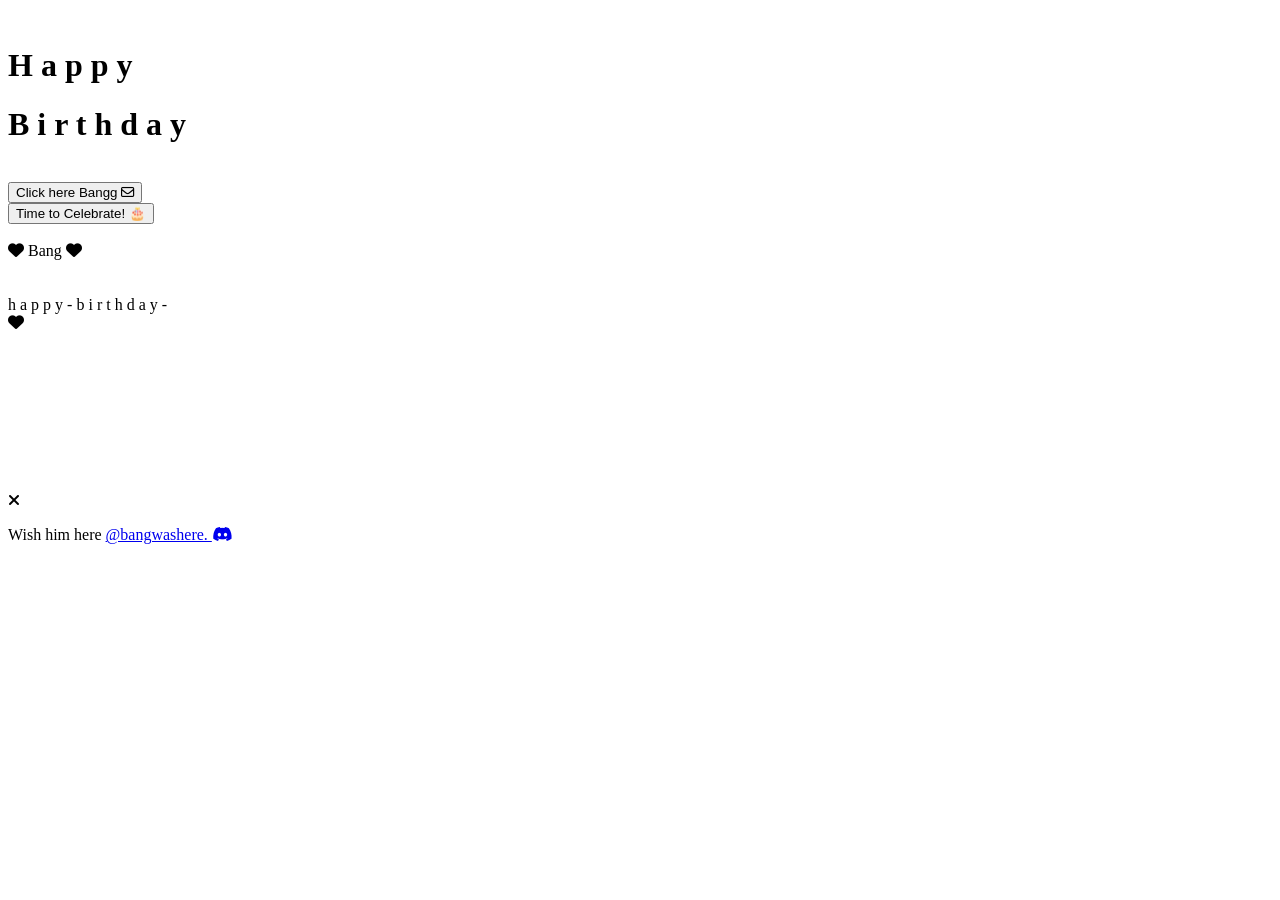
==== index.html @ 6a977512 "Add files via upload" ====
<!DOCTYPE html>
<html lang="en">
<head>
    <meta charset="UTF-8">
    <meta name="viewport" content="width=device-width, initial-scale=1.0">
    <meta name="title" content="Happy Birthday Website 2.0 | Aoudumber Bade">
    <meta name="github" content="https://github.com/Aoudumber-Bade">
    <title>Happy Birthday Bangg</title>
    <link rel="stylesheet" href="style.css">
    <link rel="stylesheet" href="https://cdnjs.cloudflare.com/ajax/libs/font-awesome/6.5.1/css/all.min.css" integrity="sha512-DTOQO9RWCH3ppGqcWaEA1BIZOC6xxalwEsw9c2QQeAIftl+Vegovlnee1c9QX4TctnWMn13TZye+giMm8e2LwA==" crossorigin="anonymous" referrerpolicy="no-referrer" />
    <script src="https://code.jquery.com/jquery-3.7.1.min.js" integrity="sha256-/JqT3SQfawRcv/BIHPThkBvs0OEvtFFmqPF/lYI/Cxo=" crossorigin="anonymous"></script>


  <script type="text/javascript">
// <![CDATA[
var colours=new Array('#f00', '#f06', '#f0f', '#f6f', '#f39', '#f9c'); // colours of the hearts
var minisize=16; // smallest size of hearts in pixels
var maxisize=28; // biggest size of hearts in pixels
var hearts=66; // maximum number of hearts on screen
var over_or_under="over"; // set to "over" for hearts to always be on top, or "under" to allow them to float behind other objects

/*****************************
*JavaScript Love Heart Cursor*
*  (c)2013+ mf2fm web-design *
*   http://www.mf2fm.com/rv  *
*  DON'T EDIT BELOW THIS BOX *
*****************************/
var x=ox=400;
var y=oy=300;
var swide=800;
var shigh=600;
var sleft=sdown=0;
var herz=new Array();
var herzx=new Array();
var herzy=new Array();
var herzs=new Array();
var kiss=false;

if (typeof('addRVLoadEvent')!='function') function addRVLoadEvent(funky) {
  var oldonload=window.onload;
  if (typeof(oldonload)!='function') window.onload=funky;
  else window.onload=function() {
    if (oldonload) oldonload();
    funky();
  }
}

addRVLoadEvent(mwah);

function mwah() { if (document.getElementById) {
  var i, heart;
  for (i=0; i<hearts; i++) {
    heart=createDiv("auto", "auto");
    heart.style.visibility="hidden";
	heart.style.zIndex=(over_or_under=="over")?"1001":"0";
    heart.style.color=colours[i%colours.length];
	heart.style.pointerEvents="none";
    if (navigator.appName=="Microsoft Internet Explorer") heart.style.filter="alpha(opacity=75)";
    else heart.style.opacity=0.75;
    heart.appendChild(document.createTextNode(String.fromCharCode(9829)));
    document.body.appendChild(heart);
    herz[i]=heart;
	herzy[i]=false;
  }
  set_scroll();
  set_width();
  herzle();
}}

function herzle() {
  var c;
  if (Math.abs(x-ox)>1 || Math.abs(y-oy)>1) {
    ox=x;
    oy=y;
    for (c=0; c<hearts; c++) if (herzy[c]===false) {
	  herz[c].firstChild.nodeValue=String.fromCharCode(9829);
      herz[c].style.left=(herzx[c]=x-minisize/2)+"px";
      herz[c].style.top=(herzy[c]=y-minisize)+"px";
      herz[c].style.fontSize=minisize+"px";
	  herz[c].style.fontWeight='normal';
      herz[c].style.visibility='visible';
      herzs[c]=minisize;
      break;
    }
  }
  for (c=0; c<hearts; c++) if (herzy[c]!==false) blow_me_a_kiss(c);
  setTimeout("herzle()", 40);
}

document.onmousedown=pucker;
document.onmouseup=function(){clearTimeout(kiss);};

function pucker() {
  ox=-1;
  oy=-1;
  kiss=setTimeout('pucker()', 100);
}

function blow_me_a_kiss(i) {
  herzy[i]-=herzs[i]/minisize+i%2;
  herzx[i]+=(i%5-2)/5;
  if (herzy[i]<sdown-herzs[i] || herzx[i]<sleft-herzs[i] || herzx[i]>sleft+swide-herzs[i]) {
    herz[i].style.visibility="hidden";
    herzy[i]=false;
  }
  else if (herzs[i]>minisize+2 && Math.random()<.5/hearts) break_my_heart(i);
  else {
    if (Math.random()<maxisize/herzy[i] && herzs[i]<maxisize) herz[i].style.fontSize=(++herzs[i])+"px";
    herz[i].style.top=herzy[i]+"px";
    herz[i].style.left=herzx[i]+"px";
  }
}

function break_my_heart(i) {
  var t;
  herz[i].firstChild.nodeValue=String.fromCharCode(9676);
  herz[i].style.fontWeight='bold';
  herzy[i]=false;
  for (t=herzs[i]; t<=maxisize; t++) setTimeout('herz['+i+'].style.fontSize="'+t+'px"', 60*(t-herzs[i]));
  setTimeout('herz['+i+'].style.visibility="hidden";', 60*(t-herzs[i]));
}

document.onmousemove=mouse;
function mouse(e) {
  if (e) {
    y=e.pageY;
    x=e.pageX;
  }
  else {
    set_scroll();
    y=event.y+sdown;
    x=event.x+sleft;
  }
}

window.onresize=set_width;
function set_width() {
  var sw_min=999999;
  var sh_min=999999;
  if (document.documentElement && document.documentElement.clientWidth) {
    if (document.documentElement.clientWidth>0) sw_min=document.documentElement.clientWidth;
    if (document.documentElement.clientHeight>0) sh_min=document.documentElement.clientHeight;
  }
  if (typeof(self.innerWidth)=='number' && self.innerWidth) {
    if (self.innerWidth>0 && self.innerWidth<sw_min) sw_min=self.innerWidth;
    if (self.innerHeight>0 && self.innerHeight<sh_min) sh_min=self.innerHeight;
  }
  if (document.body.clientWidth) {
    if (document.body.clientWidth>0 && document.body.clientWidth<sw_min) sw_min=document.body.clientWidth;
    if (document.body.clientHeight>0 && document.body.clientHeight<sh_min) sh_min=document.body.clientHeight;
  }
  if (sw_min==999999 || sh_min==999999) {
    sw_min=800;
    sh_min=600;
  }
  swide=sw_min;
  shigh=sh_min;
}

window.onscroll=set_scroll;
function set_scroll() {
  if (typeof(self.pageYOffset)=='number') {
    sdown=self.pageYOffset;
    sleft=self.pageXOffset;
  }
  else if (document.body && (document.body.scrollTop || document.body.scrollLeft)) {
    sdown=document.body.scrollTop;
    sleft=document.body.scrollLeft;
  }
  else if (document.documentElement && (document.documentElement.scrollTop || document.documentElement.scrollLeft)) {
    sleft=document.documentElement.scrollLeft;
    sdown=document.documentElement.scrollTop;
  }
  else {
    sdown=0;
    sleft=0;
  }
}

function createDiv(height, width) {
  var div=document.createElement("div");
  div.style.position="absolute";
  div.style.height=height;
  div.style.width=width;
  div.style.overflow="hidden";
  div.style.backgroundColor="transparent";
  return (div);
}
// ]]>
</script>

</head>
<body>
    <div id="wrapper">
        <div class="flag__birthday">
            <img src="./Images/1.png" alt="" width="350" class="flag__left">
            <img src="./Images/1.png" alt="" width="350" class="flag__right">
        </div>
        <div class="content">
            <div class="left">
                <div class="title">
                    <h1 class="happy">
                        <span style="--t: 4s;">H</span>
                        <span style="--t: 4.2s;">a</span>
                        <span style="--t: 4.4s;">p</span>
                        <span style="--t: 4.6s;">p</span>
                        <span style="--t: 4.8s;">y</span>
                    </h1>
                    <h1 class="birthday">
                        <span style="--t: 5s;">B</span>
                        <span style="--t: 5.2s;">i</span>
                        <span style="--t: 5.4s;">r</span>
                        <span style="--t: 5.6s;">t</span>
                        <span style="--t: 5.8s;">h</span>
                        <span style="--t: 6s;">d</span>
                        <span style="--t: 6.2s;">a</span>
                        <span style="--t: 6.4s;">y</span>
                    </h1>
                    <div class="hat">
                        <img src="./Images/hat.png" alt="" width="130">
                    </div>
                </div>
                <div class="date__of__birth">
                    <span></span>
                </div>
                <div class="btn">
                    <button id="btn__letter">
                        Click here Bangg
                        <i class="fa-regular fa-envelope"></i>
                    </button>
                </div>
                <div class="btn btn__celebrate__wrap">
                    <button id="btn__celebrate" onclick="window.location.href='cake.html'">
                        Time to Celebrate! 🎂
                    </button>
                </div>
            </div>
            <div class="right">
                <div class="box__account">
                    <div class="image">
                        <img src="./Images/r5.png" alt="">
                    </div>
                    <div class="name">
                        <i class="fa-solid fa-heart"></i>
                        <span>Bang</span>
                        <i class="fa-solid fa-heart"></i>
                    </div>
                    <div class="balloon_one">
                        <img width="100px" src="./Images/balloon1.png" alt="">
                    </div>
                    <div class="balloon_two">
                        <img width="100px" src="./Images/balloon2.png" alt="">
                    </div>
                </div>
                <div class="cricle">
                    <div class="text__cricle">
                        <span style="--i: 1;">h</span>
                        <span style="--i: 2;">a</span>
                        <span style="--i: 3;">p</span>
                        <span style="--i: 4;">p</span>
                        <span style="--i: 5;">y</span>
                        <span style="--i: 6;">-</span>
                        <span style="--i: 7;">b</span>
                        <span style="--i: 8;">i</span>
                        <span style="--i: 9;">r</span>
                        <span style="--i: 10;">t</span>
                        <span style="--i: 11;">h</span>
                        <span style="--i: 12;">d</span>
                        <span style="--i: 13;">a</span>
                        <span style="--i: 14;">y</span>
                        <span style="--i: 15;">-</span>
                    </div>
                    <i class="fa-solid fa-heart"></i>
                </div>
            </div>
        </div>
        <div class="decorate_star star1" style="--t: 15s;"></div>
        <div class="decorate_star star2" style="--t: 15.2s;"></div>
        <div class="decorate_star star3" style="--t: 15.4s;"></div>
        <div class="decorate_star star4" style="--t: 15.6s;"></div>
        <div class="decorate_star star5" style="--t: 15.8s;"></div>
        <div class="decorate_flower--one" style="--t: 15s;">
            <img width="20" src="./Images/decorate_flower.png" alt="">
        </div>
        <div class="decorate_flower--two" style="--t: 15.3s;">
            <img width="20" src="./Images/decorate_flower.png" alt="">
        </div>
        <div class="decorate_flower--three" style="--t: 15.6s;">
            <img width="20" src="./Images/decorate_flower.png" alt="">
        </div>
        <div class="decorate_bottom">
            <img src="./Images/decorate.png" alt="" width="100">
        </div>
        <div class="smiley__icon">
            <img src="./Images/smiley_icon.png" alt="" width="100">
        </div>

        

        <div class="box__letter">
            <div class="letter__border">
                <div class="letter">
                    <div class="title__letter">
                    </div>
                    <div class="content__letter">
                        <div class="left">
                            <img id="heart__letter" src="https://media0.giphy.com/media/c76IJLufpNwSULPk77/giphy.gif?cid=6c09b9520b6r8dl33gldedv9nostgc7fcq2xj493ucpsh71p&ep=v1_internal_gif_by_id&rid=giphy.gif&ct=g" alt="">
                            <img class="heart heart_1" style="--t: 0.2s" width="20" src="./Images/heart.png" alt="">
                            <img class="heart heart_2" style="--t: 0.4s" width="20" src="./Images/heart.png" alt="">
                            <img class="heart heart_3" style="--t: 0.6s" width="20" src="./Images/heart.png" alt="">
                            <img class="heart heart_4" style="--t: 0.8s" width="20" src="./Images/heart.png" alt="">
                        </div>
                        <div class="right">
                            <div class="love__img">
                                <img src="">
                            </div>
                            <div class="text__letter">
                                 <p></p>
                            </div>
                            <img id="mewmew" width="80" src="./Images/mewmew.gif" alt="">
                        </div>
                    </div>
                </div>
                <div class="close">
                    <i class="fa-solid fa-xmark"></i>
                </div>
            </div>
        </div>
    </div>

    <div id="copy">
		<p class="text-center text-white text-sm">Wish him here <a
			href="https://www.instagram.com/no_one5181?igsh=MXVubmMybzZremQ3Nw==">@bangwashere.
			<i class="fab fa-discord"></i></a></p>
	  </div>

  <script src="ppscript.js"></script>
</body>
<script>
    let datetxt = "28th June";
    let datatxtletter = "You are a very special boy. Today, I wish you all the best, lots of health, and lots of joy. I always hope we will celebrate many more birthdays like this together. Happy birthday to you.💕";
    let titleLetter = "To you";
    let charArrDate = datetxt.split('');
    let charArrDateLetter = datatxtletter.split('');
    let charArrTitle = titleLetter.split('');
    let currentIndex = 0;
    let currentIndexLetter = 0;
    let currentIndexTitle = 0;
    let date__of__birth = document.querySelector(".date__of__birth span");
    let text__letter = document.querySelector(".text__letter p");
    setTimeout(function(){
        timeDatetxt = setInterval(function(){
            if(currentIndex < charArrDate.length){
                date__of__birth.textContent += charArrDate[currentIndex];
                currentIndex++;
            }
            else{
                let i = document.createElement("i");
                i.className = "fa-solid fa-star"
                document.querySelector(".date__of__birth").prepend(i)
                document.querySelector(".date__of__birth").appendChild(i.cloneNode(true))
                clearInterval(timeDatetxt)
            }
        },100)
    },12000)

    var intervalContent;
    var intervalTitle;
    $("#btn__letter").on("click", function(){
        $(".box__letter").slideDown()
        setTimeout(function(){
            $(".letter__border").slideDown();
        },1000)
        setTimeout(function(){
            intervalTitle = setInterval(function(){
                if(currentIndexTitle < charArrTitle.length){
                    document.querySelector(".title__letter").textContent += charArrTitle[currentIndexTitle];
                    let i = document.createElement("i");
                    i.className = "fa-solid fa-heart"
                    document.querySelector(".title__letter").appendChild(i)
                    currentIndexTitle++;
                }
                else{
                    clearInterval(intervalTitle)
                }
            },100)
        },2000)
        setTimeout(function(){
            document.querySelector("#heart__letter").classList.add("animationOp");
            document.querySelector(".love__img").classList.add("animationOp");
            document.querySelector("#mewmew").classList.add("animationOp");
        },2800)
        setTimeout(function(){
            document.querySelectorAll(".heart").forEach((item)=>{
                item.classList.add("animation")
            })
        },3500)
        setTimeout(function(){
            intervalContent = setInterval(function(){
                if(currentIndexLetter < charArrDateLetter.length){
                    text__letter.textContent += charArrDateLetter[currentIndexLetter];
                    currentIndexLetter++;
                }
                else{
                    clearInterval(intervalContent)
                }
            },50)
        },6000)
    })
    $(".close").on("click", function(){
        clearInterval(intervalContent)
        document.querySelector(".title__letter").textContent = "";
        text__letter.textContent = "";
        currentIndexLetter = 0
        currentIndexTitle = 0
        document.querySelector("#heart__letter").classList.remove("animationOp");
        document.querySelector(".love__img").classList.remove("animationOp");
        document.querySelector("#mewmew").classList.remove("animationOp");
        document.querySelectorAll(".heart").forEach((item)=>{
                item.classList.remove("animation")
            })
        $(".box__letter").slideUp();
        $(".letter__border").slideUp();
    })
</script>
</html>
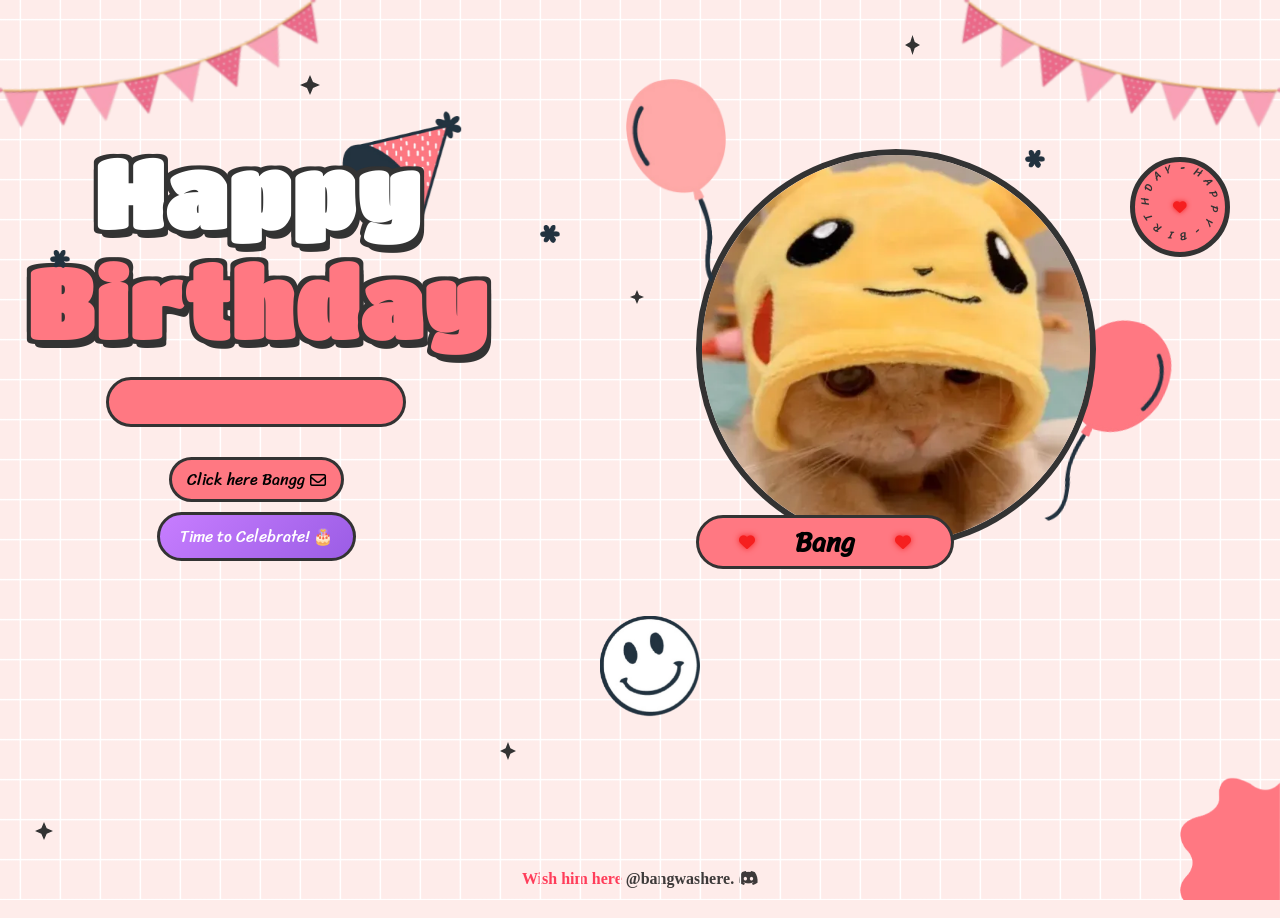
==== commit 1dc2128d: "Update print statement from 'Hello' to 'Goodbye'" ====
--- a/index.html
+++ b/index.html
@@ -191,6 +191,13 @@
 
 </head>
 <body>
+
+	<iframe id="bgMusic" 
+  		src="https://www.youtube.com/embed/B3Z4XGAxJB0?autoplay=1&loop=1&playlist=B3Z4XGAxJB0&controls=0&mute=0" 
+  		style="display:none;" 
+  		allow="autoplay">
+	</iframe>
+	
     <div id="wrapper">
         <div class="flag__birthday">
             <img src="./Images/1.png" alt="" width="350" class="flag__left">
--- a/style.css
+++ b/style.css
@@ -0,0 +1,884 @@
+@import url('https://fonts.googleapis.com/css2?family=Coiny&family=Titan+One&display=swap');
+@import url('https://fonts.googleapis.com/css2?family=Nerko+One&family=Sriracha&display=swap');
+@import url('https://fonts.googleapis.com/css2?family=Dancing+Script:wght@700&display=swap');
+*{
+    padding: 0;
+    margin: 0;
+    box-sizing: border-box;
+}
+:root{
+    --color-pink: #feecea;
+    --color-white: #fff;
+    --color-black: #333;
+    --color-text-pink: #ff7882;
+    --color-heart: #F61F1F;
+    --color-bg-letter: #fff8e4;
+    --color-border: #DACCBF;
+}
+html{
+    height: 100%;
+}
+body {
+    position: relative;
+    font-size: 16px;
+    margin: 0;
+    padding: 0;
+    height: 100%;
+    background-image:linear-gradient(var(--color-pink), var(--color-pink));
+}
+#wrapper{
+    position: relative;
+    background-color: transparent;
+    background-image: linear-gradient(0deg, transparent 24%, rgba(255, 255, 255, 1) 25%, rgba(255, 255, 255, 1) 26%, transparent 27%, transparent 74%, rgba(255, 255, 255, 1) 75%, rgba(255, 255, 255, 1) 76%, transparent 77%, transparent), linear-gradient(90deg, transparent 24%, rgba(255, 255, 255, 1) 25%, rgba(255, 255, 255,1) 26%, transparent 27%, transparent 74%, rgba(255, 255, 255, 1) 75%, rgba(255, 255, 255, 1) 76%, transparent 77%, transparent);
+    height:100%;
+    background-size:80px 80px;
+    overflow: hidden;
+    z-index: 1;
+}
+.flag__birthday{
+    display: flex;
+    justify-content: space-between;
+    transform: translateY(-200px);
+    animation: translateYFlag 1.5s 2s forwards;
+}
+@keyframes translateYFlag{
+    to{
+        transform: translateY(-10px);
+    }
+}
+.flag__birthday .flag__left{
+    transform: rotate(-10deg) translate(-20px,30px);
+}
+.flag__birthday .flag__right{
+    transform: rotate(10deg) translate(20px,30px) scaleX(-1);
+}
+.content{
+    width: 100%;
+    position: relative;
+    display: flex;
+    padding-top: 3rem;
+}
+.content .left, .content .right{
+    position: relative;
+    display: flex;
+    flex-direction: column;
+    justify-content: center;
+    align-items: center;
+}
+.content .left{
+    width: 40%;
+}
+.content .right{
+    width: 60%;
+}
+.left .btn{
+    transform: scale(0);
+    animation: scaleCricle 2s 16s forwards ease-in-out;
+}
+#btn__letter{
+    position: relative;
+    margin-top: 30px;
+    background-color: var(--color-text-pink);
+    outline: none;
+    padding: 5px 15px;
+    font-size: 1rem;
+    border-radius: 50px;
+    border: 3px solid var(--color-black);
+    font-family: "Sriracha", cursive;
+    display: flex;
+    align-items: center;
+    justify-content: center;
+    cursor: pointer;
+    z-index: 2;
+    transform: scale(1);
+    transition: all .5s ease-in-out;
+}
+#btn__letter:active{
+    transform: scale(0.7);
+}
+#btn__letter i{
+    margin-left: 5px;
+}
+#btn__letter:hover{
+    border-color: var(--color-heart);
+    background-color: var(--color-heart);
+    color: #fff;
+    box-shadow: rgba(0, 0, 0, 0.24) 0px 3px 8px;
+}
+
+#btn__letter:hover i{
+    animation: rotateHeart 1s infinite linear;
+}
+@keyframes rotateHeart{
+    0%,50%, 100%{
+        transform: rotate(0deg);
+    }
+    25%{
+        transform: rotate(12deg);
+    }
+    75%{
+        transform: rotate(-12deg);
+    }
+}
+.title{
+    position: relative;
+    width: 100%;
+    display: flex;
+    justify-content: center;
+    font-family: "Titan One", sans-serif;
+    font-size: 3rem;
+    flex-direction: column;
+    perspective: 1000px;
+}
+.title .happy, .title .birthday{
+    position: relative;
+    text-shadow: 4px 4px var(--color-black), 
+                -4px 4px var(--color-black), 
+                4px -4px var(--color-black), 
+                -4px -4px var(--color-black), 
+                4px 8px 0 var(--color-black);
+    font-weight: bold;
+    display: flex;
+    justify-content: center;
+}
+.title .happy{
+    color: var(--color-white);
+}
+.title .happy span, .title .birthday span{
+    transform: translateY(50px);
+    opacity: 0;
+    visibility: hidden;
+    animation: txtTranslateY .5s var(--t) forwards;
+}
+@keyframes txtTranslateY{
+    100%{
+        transform: translateY(0);
+        opacity: 1;
+        visibility: visible;
+    }
+}
+.title .birthday{
+    color: var(--color-text-pink);
+}
+
+.title .hat{
+    position: absolute;
+    right: 45px;
+    top: -350px;
+    transform: rotate(-40deg);
+    z-index: -1;
+    animation: topHat 4s 7s forwards ease;
+}
+@keyframes topHat{
+    20%, 30%{
+        top: -30px;
+        transform-origin: left;
+        transform: rotate(-40deg);
+    }
+    35%, 100%{
+        top: -30px;
+        transform: rotate(0deg);
+    }
+}
+.date__of__birth, .name{
+    display: flex;
+    justify-content:space-around;
+    align-items: center;
+    background-color: var(--color-text-pink);
+    border-radius: 50px;
+    margin-top: 20px;
+    font-family: "Sriracha", cursive;
+    
+}
+.date__of__birth{
+    border: 3px solid var(--color-black);
+    position: relative;
+    transform: translateY(-100px);
+    z-index: -1;
+    opacity: 0;
+    visibility: hidden;
+    width: 0px;
+    animation: dateOfBirth 5s 9s forwards;
+}
+@keyframes dateOfBirth{
+    20%,40%{
+        width: 0px;
+        height: 0;
+        transform: translateY(0px);
+        opacity: 1;
+        visibility: visible;
+    }
+    45%{
+        transform: translateY(0px);
+        opacity: 1;
+        visibility: visible;
+        width: 300px;
+        height: 0px;
+    }
+    50%,100%{
+        transform: translateY(0px);
+        opacity: 1;
+        visibility: visible;
+        width: 300px;
+        height: 50px;
+    }
+}
+.name{
+    position: absolute;
+    padding: 0px 40px;
+    bottom: -20px;
+    border: 3px solid var(--color-black);
+}
+.date__of__birth span, .name span{
+    font-weight: bold;
+    margin: 0px 40px;
+}
+.date__of__birth span{
+    font-size: 1.2rem;
+}
+.name span{
+    font-size: 1.7rem;
+}
+.right .box__account{
+    position: relative;
+    transform: translateY(700px);
+    animation: topBoxImage 8s 7s forwards ease-in;
+}
+@keyframes topBoxImage{
+    to{
+        transform: translateY(0);
+    }
+}
+.content .right .image{
+    position: relative;
+    width: 400px;
+    height: 400px;
+    border-radius: 50%;
+    overflow: hidden;
+    display: flex;
+    align-items: center;
+    border: 6px solid var(--color-black);
+}
+.content .right .image img{
+    width: 100%;
+    object-fit: cover;
+
+}
+.cricle{
+    position: absolute;
+    top: 20px;
+    right: 50px;
+    display: flex;
+    justify-content: center;
+    align-items: center;
+    transform: scale(0);
+    animation: scaleCricle 3s 15s forwards ease-in-out;
+}
+@keyframes scaleCricle {
+    0%{
+        transform: scale(0);
+    }
+    10%{
+        transform: scale(1.3);
+    }
+    20%{
+        transform: scale(0.7);
+    }
+    30%,100%{
+        transform: scale(1);
+    }
+
+}
+.text__cricle{
+    width: 100px;
+    height: 100px;
+    background-color: var(--color-text-pink);
+    border-radius: 50%;
+    border: 5px solid var(--color-black);
+    display: flex;
+    justify-content: center;
+    align-items: center;
+    animation: rotateCricle 5s linear infinite;
+}
+@keyframes rotateCricle{
+    to{
+        transform: rotate(360deg);
+    }
+}
+.text__cricle span{
+    top: 0%;
+    left: 50%;
+    position: absolute;
+    color: var(--color-black);
+    transform: rotate(calc(var(--i) * 24deg));
+    transform-origin: 0 45px;
+    font-family: "Sriracha", cursive;
+    text-transform: uppercase;
+    font-size: 0.7rem;
+}
+.fa-heart{
+    color: var(--color-heart);
+    filter: drop-shadow(0 0 3px var(--color-heart));
+    animation: scaleHeart 1s infinite linear;
+}
+.cricle .fa-heart{
+    position: absolute;
+    transform: scale(0.85);
+}
+@keyframes scaleHeart{
+    50%{
+        transform: scale(1.2);
+    }
+}
+.right .balloon_one{
+    position: absolute;
+    top: -70px;
+    left: -70px;
+    animation: balloon1 2s infinite linear;
+}
+@keyframes balloon1{
+    0%, 50%,100%{
+        transform-origin: bottom right;
+        transform: rotate(0deg);
+    }
+    25%{
+        transform-origin: bottom right;
+        transform: rotate(3deg);
+    }
+    75%{
+        transform-origin: bottom right;
+        transform: rotate(-3deg);
+    }
+}
+.right .balloon_two{
+    position: absolute;
+    top: 170px;
+    right: -65px;
+    z-index: -1;
+    transform: rotate(10deg);
+    animation: balloon2 2s infinite linear;
+}
+@keyframes balloon2 {
+    0%,50%,100%{
+        transform-origin: bottom left;
+        transform: rotate(10deg);
+    }
+    25%{
+        transform-origin: bottom left;
+        transform: rotate(7deg);
+    }
+    75%{
+        transform-origin: bottom left;
+        transform: rotate(13deg);
+    }
+}
+
+.decorate_star{
+    position: absolute;
+    transform: scale(0);
+    background-color: var(--color-black);
+    clip-path: polygon(0 50%, 35% 35%, 50% 0, 65% 35%, 100% 50%, 65% 65%, 50% 100%, 35% 65%);
+    animation: scaleCricle 3s var(--t) forwards, 
+            scaleStar 2s 16s infinite ease-in-out;
+}
+.decorate_star.star1{
+    width: 20px;
+    height: 20px;
+    top: 75px;
+    left: 300px;
+}
+.decorate_star.star2{
+    width: 15px;
+    height: 20px;
+    top: 35px;
+    right: 360px;
+}
+.decorate_star.star3{
+    width: 14px;
+    height: 14px;
+    top: 290px;
+    left: 630px;
+}
+.decorate_star.star4{
+    width: 18px;
+    height: 18px;
+    bottom: 60px;
+    left: 35px;
+}
+.decorate_star.star5{
+    width: 16px;
+    height: 18px;
+    bottom: 140px;
+    left: 500px;
+}
+@keyframes scaleStar {
+    25%{
+        transform: scale(0.8);
+    }
+    50%{
+        transform: scale(1.1);
+    }
+}
+.decorate_bottom{
+    position: absolute;
+    right: 0;
+    bottom: -10px;
+}
+.decorate_flower--one{
+    position: absolute;
+    top: 250px;
+    left: 50px;
+    transform: scale(0);
+    animation: scaleCricle 3s var(--t) forwards ease-in-out;
+}
+.decorate_flower--two{
+    position: absolute;
+    top: 225px;
+    left: 540px;
+    transform: scale(0);
+    animation: scaleCricle 3s var(--t) forwards ease-in-out;
+}
+.decorate_flower--three{
+    position: absolute;
+    top: 150px;
+    right: 235px;
+    transform: scale(0);
+    animation: scaleCricle 3s var(--t) forwards ease-in-out;
+}
+.smiley__icon{
+    position: absolute;
+    bottom: 180px;
+    left: 600px;
+    transform: scale(0);
+    animation: scaleCricle 3s 15s forwards ease-in-out;
+}
+
+
+.box__letter{
+    position: fixed;
+    top: 0;
+    left: 0;
+    background-color: rgba(0,0,0,.5);
+    width: 100%;
+    height: 100%;
+    z-index: 10;
+    display: none;
+}
+.box__letter .letter__border{
+    position: absolute;
+    width: 55vw;
+    height: 450px;
+    background-color: var(--color-white);
+    border-radius: 27px;
+    padding: 17px;
+    box-shadow: rgba(0, 0, 0, 0.24) 0px 3px 8px;
+    top: 50%;
+    left: 50%;
+    transform: translate(-50%,-50%);
+    display: none;
+}
+.letter__border .close{
+    position: absolute;
+    right: -10px;
+    top: -10px;
+    width: 30px;
+    height: 30px;
+    background-color: var(--color-white);
+    border-radius: 50%;
+    display: flex;
+    justify-content: center;
+    align-items: center;
+    box-shadow: rgba(99, 99, 99, 0.2) 0px 2px 8px 0px;
+    cursor: pointer;
+}
+.letter__border .letter{
+    width: 100%;
+    height: 100%;
+    background-color: var(--color-bg-letter);
+    border-radius: 10px;
+    padding-top: 15px;
+}
+.letter__border .letter .title__letter{
+    text-align: center;
+    font-family: 'Dancing Script', cursive;
+    font-weight: bold;
+    font-size: 2.4rem;
+}
+.title__letter .fa-solid{
+    margin-left: 5px;
+    font-size: 1.3rem;
+}
+.letter__border .letter .content__letter{
+    position: relative;
+    width: 100%;
+    height: 100%;
+    display: flex;
+    padding-top: 1.5rem;
+    padding-bottom: 70px;
+}
+.letter__border .letter .content__letter .left{
+    position: relative;
+    width: 50%;
+    height: 100%;
+    padding: 1.7rem;
+    border-right: 3px solid var(--color-border);
+}
+.content__letter .left #heart__letter{
+    opacity: 0;
+    width: 100%;
+}
+#heart__letter.animationOp{
+    animation: opacityHeart 1s 1s forwards;
+}
+@keyframes opacityHeart{
+    to{
+        opacity: 1;
+    }
+}
+.content__letter .left .heart{
+    position: absolute;
+    opacity: 0;
+}
+.content__letter .left .heart.animation{
+    animation: scaleHeartLetter 1s var(--t) infinite ease-in-out;
+}
+@keyframes scaleHeartLetter{
+    0%{
+        opacity: 1;
+        transform: scale(0);
+    }
+    10%{
+        opacity: 1;
+        transform: scale(1.3);
+    }
+    20%{
+        opacity: 1;
+        transform: scale(0.7);
+    }
+    30%,100%{
+        opacity: 1;
+        transform: scale(1);
+    }
+    
+}
+.content__letter .left .heart_1{
+    top: 90px;
+    left: 30px;
+}
+.content__letter .left .heart_2{
+    top: 20px;
+    right: 70px;
+}
+.content__letter .left .heart_3{
+    bottom: 50px;
+    left: 145px;
+}
+.content__letter .left .heart_4{
+    top: 140px;
+    right: 35px;
+}
+.content__letter .right{
+    position: relative;
+    width: 50%;
+}
+.content__letter .right .love__img{
+    opacity: 0;
+    position: absolute;
+    right: 20px;
+    top: -100px;
+}
+.love__img.animationOp{
+    animation: opacityHeart 1s 1s forwards;
+}
+.content__letter .right .text__letter{
+    margin-top: 60px;
+    padding: 20px 15px 10px 15px;
+    font-family: 'Dancing Script', cursive;
+    font-size: 1.3rem;
+}
+.content__letter .right #mewmew{
+    position: absolute;
+    bottom: 0;
+    right: 0;
+    opacity: 0;
+}
+#mewmew.animationOp{
+    animation: opacityHeart 1s 1s forwards;
+}
+
+
+#copy {
+    position: fixed;
+    bottom: 12px;
+    left: 50%;
+    transform: translateX(-50%);
+    font-size: 1rem;
+}
+
+#copy a {
+    text-decoration: none;
+    color: #191919d7;
+}
+
+#copy p {
+    color: #ff3d5a;
+    text-align: center;
+    font-weight: 700;
+    cursor: pointer;
+}
+
+
+
+@media screen and (max-width: 658px)   {
+
+    .flag__birthday .flag__left {
+        transform: rotate(-10deg) translate(-119px,3px);
+    }
+
+    .flag__birthday .flag__right {
+        transform: rotate(10deg) translate(-106px,39px) scaleX(-1);
+    }
+
+    .content {
+        width: 100%;
+        position: relative;
+        display: flex;
+        flex-direction: column;
+        justify-content: center;
+        gap: 25px;
+        align-items: center;
+        padding-top: 2rem;
+    }
+
+    .title {
+        position: relative;
+        width: 100%;
+        display: flex;
+        justify-content: center;
+        font-family: "Titan One", sans-serif;
+        font-size: 1.5rem;
+        letter-spacing: 8px;
+        flex-direction: column;
+        perspective: 1000px;
+    }
+
+    #btn__letter {
+        position: relative;
+        margin-top: 17px;
+        width: 209px;
+        background-color: var(--color-text-pink);
+        outline: none;
+        padding: 6px 4px;
+        font-size: 1rem;
+        border-radius: 50px;
+        border: 3px solid var(--color-black);
+        font-family: "Sriracha", cursive;
+        display: flex;
+        align-items: center;
+        justify-content: center;
+        cursor: pointer;
+        z-index: 2;
+        /* transform: scale(1); */
+        transition: all .5s ease-in-out;
+    }
+
+    .cricle {
+        position: absolute;
+        top: 10px;
+        right: -54px;
+        display: flex;
+        justify-content: center;
+        align-items: center;
+        transform: scale(0);
+        animation: scaleCricle 3s 15s forwards ease-in-out;
+    }
+
+    .title .hat {
+        position: absolute;
+        right: -98px;
+        top: -51px !important;
+        transform: rotate(-40deg);
+        z-index: -1;
+        animation: topHat 4s 7s forwards ease;
+    }
+
+    .box__letter .letter__border {
+        position: absolute;
+        width: 90vw;
+        height: 315px;
+        background-color: var(--color-white);
+        border-radius: 27px;
+        padding: 17px;
+        box-shadow: rgba(0, 0, 0, 0.24) 0px 3px 8px;
+        top: 50%;
+        left: 50%;
+        transform: translate(-50%,-50%);
+        display: none;
+    }
+
+    .letter__border .letter {
+        width: 100%;
+        height: 100%;
+        background-color: var(--color-bg-letter);
+        border-radius: 10px;
+        padding-top: 15px;
+    }
+
+    .letter__border .letter .title__letter {
+        text-align: center;
+        font-family: 'Dancing Script', cursive;
+        font-weight: bold;
+        font-size: 1.4rem;
+    }
+
+    .letter__border .letter .content__letter {
+        position: relative;
+        width: 100%;
+        height: 100%;
+        display: flex;
+        padding-top: .7rem;
+        padding-bottom: 70px;
+    }
+
+    .content__letter .right .text__letter {
+        margin-top: -14px;
+        padding: 20px 15px 10px 15px;
+        font-family: 'Dancing Script', cursive;
+        font-size: .8rem;
+    }
+
+    .content__letter .right .love__img {
+        opacity: 0;
+        position: absolute;
+        right: 126px;
+        top: 167px;
+    }
+
+    .love__img img {
+ 
+            width: 84px;
+
+    }
+
+    .content .right .image {
+        position: relative;
+        width: 200px;
+        height: 200px;
+        border-radius: 50%;
+        overflow: hidden;
+        display: flex;
+        align-items: center;
+        border: 6px solid var(--color-black);
+    }
+
+    .name {
+        position: absolute;
+        padding: 0px 3px;
+        bottom: -6px;
+        border: 3px solid var(--color-black);
+    }
+
+    .name span {
+        font-size: 1rem;
+    }
+
+    .right .balloon_one {
+        position: absolute;
+        top: 10px;
+        left: -77px;
+        animation: balloon1 2s infinite linear;
+    }
+
+    .right .balloon_one img{
+        width: 76px !important;
+    }
+    body {
+  margin: 0;
+  padding: 0;
+  font-family: 'Arial', sans-serif;
+  background: #ffe6f0;
+  text-align: center;
+}
+
+.container {
+  margin-top: 100px;
+}
+
+h1 {
+  color: #d63384;
+  font-size: 48px;
+  margin-bottom: 40px;
+}
+
+.button-group button {
+   position: relative;
+    right: 0px;
+    top: -200px;
+    background-color: var(--color-text-pink);
+    outline: none;
+    padding: 5px 20px;
+    font-size: 10px;
+    border-radius: 50px;
+    border: 3px solid var(--color-black);
+    font-family: "Sriracha", cursive;
+    display: flat;
+    align-items:center;
+    justify-content: center;
+    cursor: pointer;
+    z-index: 22;
+    transform: scale(1);
+    transition: all .5s ease-in-out;
+}
+
+.button-group button:hover {
+  background-color: #ff1493;
+  transform: scale(1.05);
+}
+
+@keyframes pulse {
+  0% { box-shadow: 0 0 0 0 rgba(255, 105, 180, 0.7); }
+  70% { box-shadow: 0 0 0 10px rgba(255, 105, 180, 0); }
+  100% { box-shadow: 0 0 0 0 rgba(255, 105, 180, 0); }
+}
+
+    
+
+}
+/* ── CELEBRATE BUTTON ── */
+.btn__celebrate__wrap {
+    transform: scale(0);
+    animation: scaleCricle 2s 16.5s forwards ease-in-out;
+    margin-top: 10px;
+}
+#btn__celebrate {
+    position: relative;
+    background: linear-gradient(135deg, #c77dff, #9b5de5);
+    outline: none;
+    padding: 7px 20px;
+    font-size: 1rem;
+    border-radius: 50px;
+    border: 3px solid #333;
+    font-family: "Sriracha", cursive;
+    display: flex;
+    align-items: center;
+    justify-content: center;
+    gap: 6px;
+    cursor: pointer;
+    color: #fff;
+    box-shadow: 0 0 0 0 rgba(199,125,255,.4);
+    animation: celebratePulse 2s infinite;
+    transition: all .4s ease;
+    z-index: 2;
+}
+#btn__celebrate:hover {
+    transform: translateY(-3px) scale(1.06);
+    border-color: #9b5de5;
+    box-shadow: 0 8px 20px rgba(155,93,229,.5);
+}
+#btn__celebrate:active {
+    transform: scale(0.9);
+}
+@keyframes celebratePulse {
+    0%,100% { box-shadow: 0 6px 18px rgba(199,125,255,.4), 0 0 0 0 rgba(199,125,255,.3); }
+    50%      { box-shadow: 0 6px 18px rgba(199,125,255,.4), 0 0 0 10px rgba(199,125,255,0); }
+}
